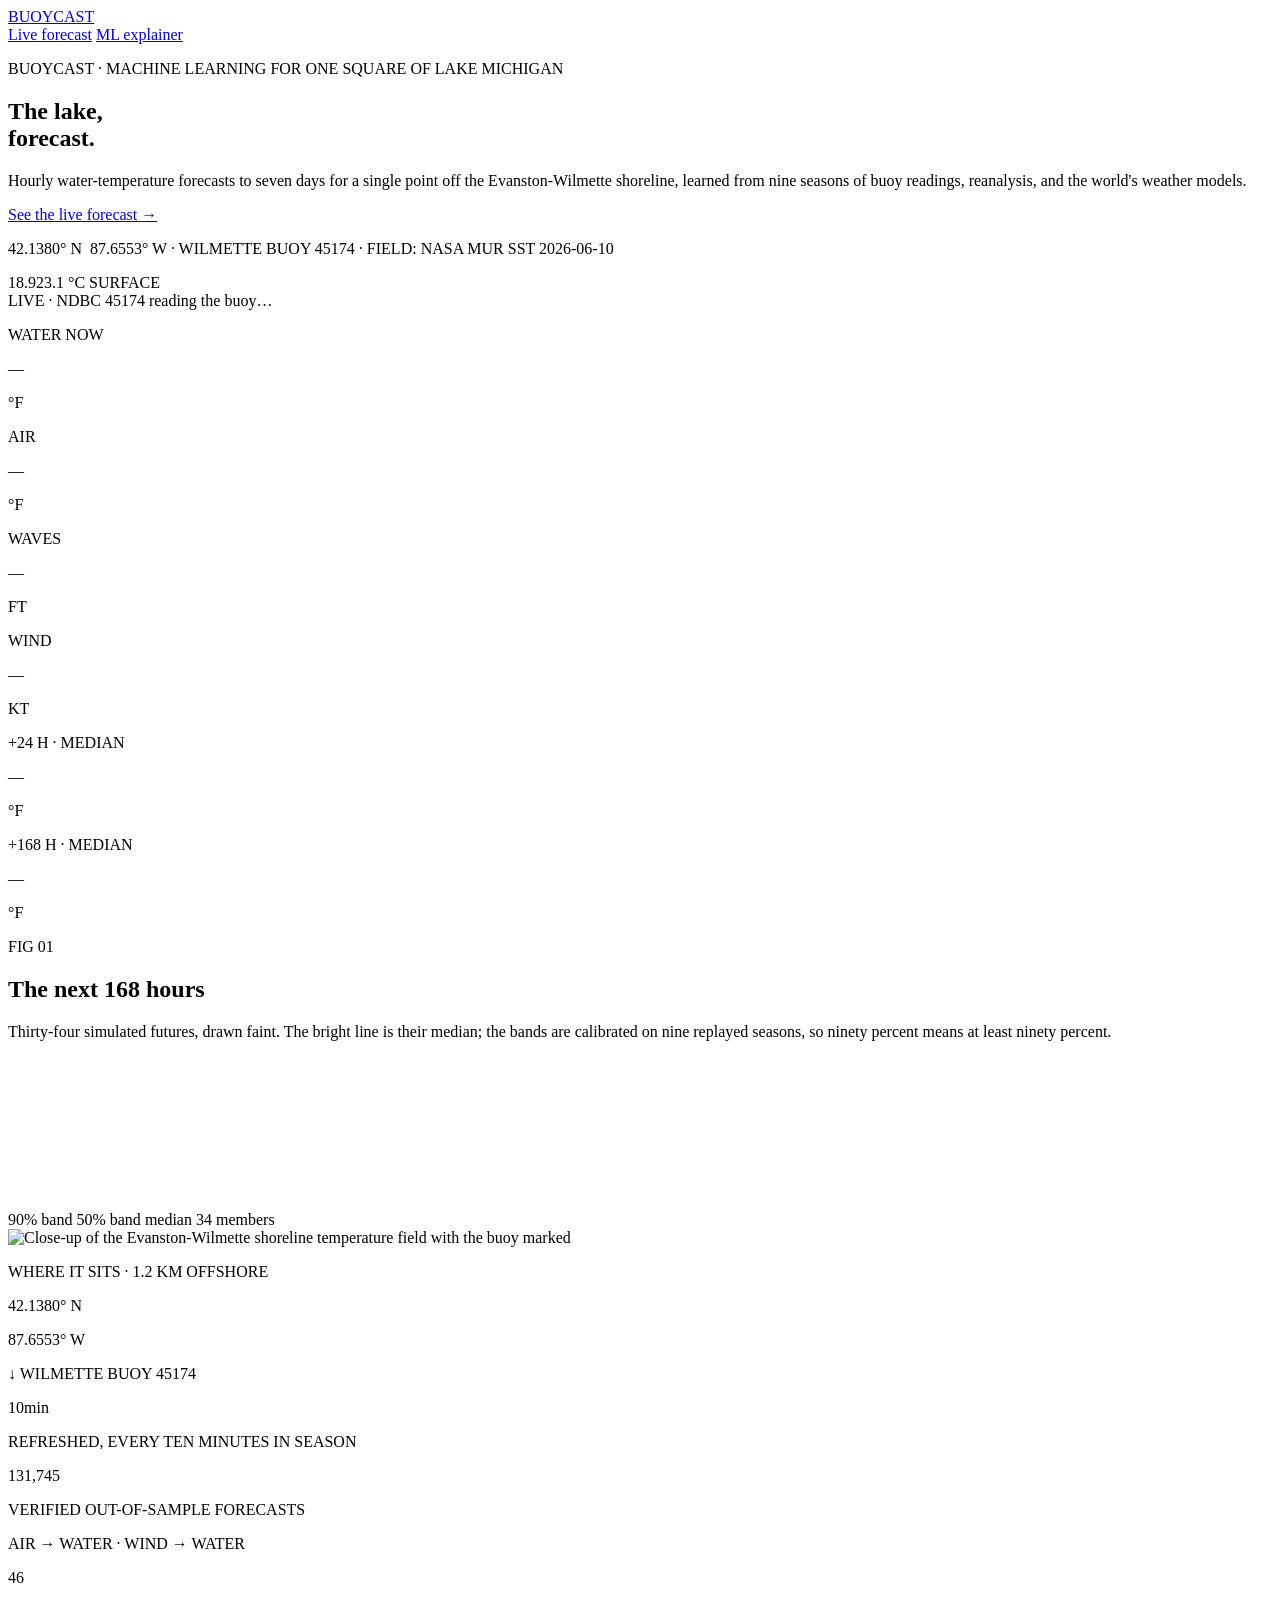
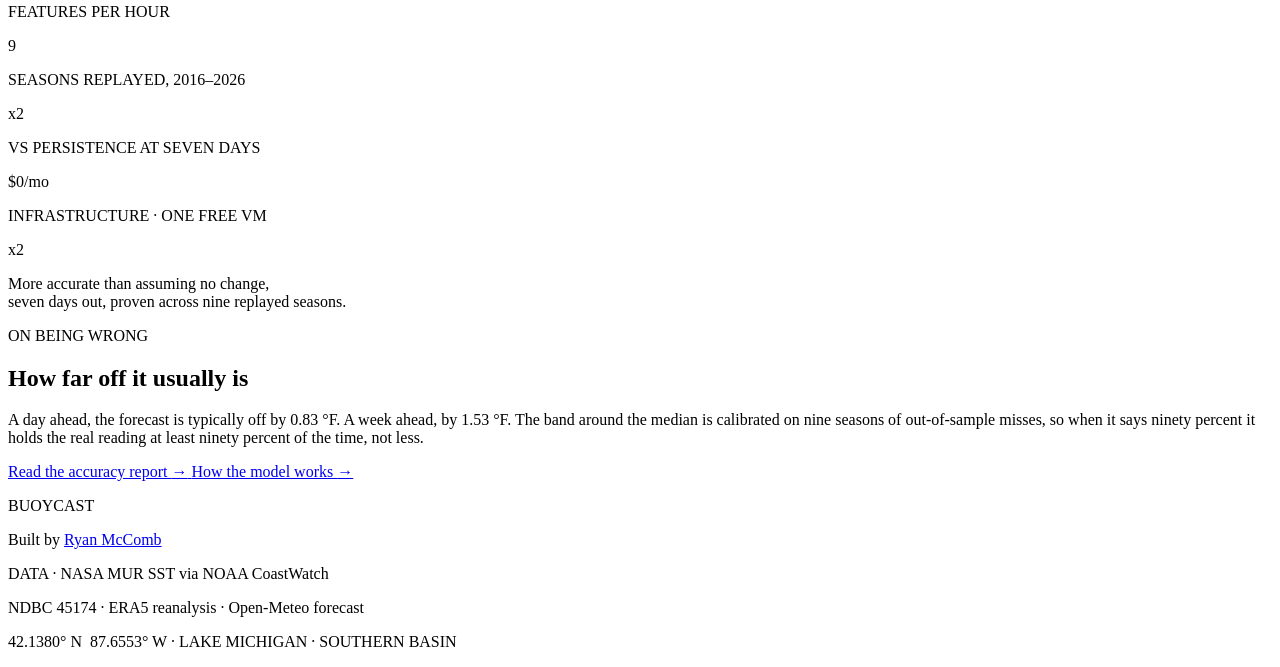
==== site2/index.html @ 8ed1681e "Station collage on the dashboard; neutralize warm tints The Atmo-style stat grid ported to the light" ====
<!DOCTYPE html>
<html lang="en">
<head>
  <meta charset="UTF-8">
  <meta name="viewport" content="width=device-width, initial-scale=1.0">
  <title>Buoycast — Machine learning for one square of Lake Michigan</title>
  <meta name="description" content="A machine-learning water-temperature forecaster for the Evanston-Wilmette shoreline of Lake Michigan, NDBC buoy 45174. Hourly probabilistic forecasts to seven days, calibrated on nine replayed seasons.">
  <link rel="preconnect" href="https://fonts.googleapis.com">
  <link rel="preconnect" href="https://fonts.gstatic.com" crossorigin>
  <link href="https://fonts.googleapis.com/css2?family=Space+Grotesk:wght@400;500;600;700&family=Space+Mono:wght@400;700&display=swap" rel="stylesheet">
  <link rel="stylesheet" href="/style2.css?v=2">
  <meta name="theme-color" content="#060709">
  <link rel="icon" href="data:image/svg+xml,%3Csvg xmlns='http://www.w3.org/2000/svg' viewBox='0 0 32 32'%3E%3Crect width='32' height='32' rx='6' fill='%23060709'/%3E%3Crect x='9' y='9' width='14' height='14' rx='3' fill='%2336c6d9'/%3E%3C/svg%3E">
</head>
<body>

  <!-- 1. NAV -->
  <header class="nav" id="nav">
    <a class="nav__brand" href="#top">
      <span class="nav__mark" aria-hidden="true"></span>
      <span class="nav__word">BUOYCAST</span>
    </a>
    <nav class="nav__links">
      <a href="https://buoycast.vercel.app" target="_blank" rel="noopener">Live forecast</a>
      <a href="https://buoycast.vercel.app/ml" target="_blank" rel="noopener">ML explainer</a>
    </nav>
  </header>

  <main id="top">

    <!-- 2. HERO -->
    <section class="hero">
      <div class="hero__art" aria-hidden="true"></div>
      <div class="hero__scrim" aria-hidden="true"></div>
      <div class="hero__inner">
        <p class="hero__kicker mono">BUOYCAST · MACHINE LEARNING FOR ONE SQUARE OF LAKE MICHIGAN</p>
        <h1 class="hero__title">The lake,<br>forecast.</h1>
        <p class="hero__lede">Hourly water-temperature forecasts to seven days for a single point off the
          Evanston-Wilmette shoreline, learned from nine seasons of buoy readings, reanalysis, and the
          world's weather models.</p>
        <a class="pill" href="https://buoycast.vercel.app" target="_blank" rel="noopener">
          See the live forecast <span class="pill__arr" aria-hidden="true">&rarr;</span>
        </a>
      </div>
      <p class="hero__coord mono">42.1380&deg; N&nbsp;&nbsp;87.6553&deg; W · WILMETTE BUOY 45174 · FIELD: NASA MUR SST 2026-06-10</p>
      <div class="hero__legend mono" aria-hidden="true"><span>18.9</span><span class="hero__legend-bar"></span><span>23.1 &deg;C SURFACE</span></div>
    </section>

    <!-- 3. LIVE STRIP -->
    <section class="strip reveal" id="live">
      <div class="strip__head">
        <span class="strip__label mono">LIVE · NDBC 45174</span>
        <span class="strip__meta mono" id="live-updated">reading the buoy&hellip;</span>
      </div>
      <div class="strip__grid" id="live-grid">
        <div class="stat stat--hero">
          <p class="stat__k mono">WATER NOW</p>
          <p class="stat__v" id="s-water">&mdash;</p>
          <p class="stat__u mono">&deg;F</p>
        </div>
        <div class="stat"><p class="stat__k mono">AIR</p><p class="stat__v" id="s-air">&mdash;</p><p class="stat__u mono">&deg;F</p></div>
        <div class="stat"><p class="stat__k mono">WAVES</p><p class="stat__v" id="s-wave">&mdash;</p><p class="stat__u mono">FT</p></div>
        <div class="stat"><p class="stat__k mono">WIND</p><p class="stat__v" id="s-wind">&mdash;</p><p class="stat__u mono">KT</p></div>
        <div class="stat stat--fc">
          <p class="stat__k mono">+24 H · MEDIAN</p>
          <p class="stat__v" id="s-24">&mdash;</p>
          <p class="stat__u mono" id="s-24band">&deg;F</p>
        </div>
        <div class="stat stat--fc">
          <p class="stat__k mono">+168 H · MEDIAN</p>
          <p class="stat__v" id="s-168">&mdash;</p>
          <p class="stat__u mono" id="s-168band">&deg;F</p>
        </div>
      </div>
      <p class="strip__note mono" id="live-note" hidden>LIVE FEED UNREACHABLE · SHOWING LAST KNOWN RANGE</p>
    </section>

    <!-- 4. FAN CHART -->
    <section class="fan reveal" id="fan">
      <div class="sec__head">
        <span class="sec__num mono">FIG 01</span>
        <h2 class="sec__title">The next 168 hours</h2>
      </div>
      <p class="sec__lede">Thirty-four simulated futures, drawn faint. The bright line is their median;
        the bands are calibrated on nine replayed seasons, so ninety percent means at least ninety percent.</p>
      <div class="fan__wrap">
        <canvas id="fanCanvas"></canvas>
        <div class="fan__legend mono">
          <span><i class="lg lg--p90"></i>90% band</span>
          <span><i class="lg lg--p50band"></i>50% band</span>
          <span><i class="lg lg--med"></i>median</span>
          <span><i class="lg lg--mem"></i>34 members</span>
        </div>
      </div>
    </section>

    <!-- 5. GRID COLLAGE -->
    <section class="collage reveal" id="collage">
      <div class="cell cell--img">
        <img src="/assets/locator.png" alt="Close-up of the Evanston-Wilmette shoreline temperature field with the buoy marked">
        <p class="cell__cap mono">WHERE IT SITS · 1.2 KM OFFSHORE</p>
      </div>
      <div class="cell cell--coord">
        <p class="mono cell__big">42.1380&deg; N</p>
        <p class="mono cell__big">87.6553&deg; W</p>
        <p class="mono cell__sub">&darr; WILMETTE BUOY 45174</p>
      </div>
      <div class="cell cell--stat">
        <p class="cell__num">10<span class="cell__numu">min</span></p>
        <p class="cell__lab mono">REFRESHED, EVERY TEN MINUTES IN SEASON</p>
      </div>
      <div class="cell cell--stat">
        <p class="cell__num">131,745</p>
        <p class="cell__lab mono">VERIFIED OUT-OF-SAMPLE FORECASTS</p>
      </div>
      <div class="cell cell--arrow">
        <p class="mono cell__sub">AIR &rarr; WATER · WIND &rarr; WATER</p>
        <p class="cell__num cell__num--sm">46</p>
        <p class="cell__lab mono">FEATURES PER HOUR</p>
      </div>
      <div class="cell cell--stat">
        <p class="cell__num">9</p>
        <p class="cell__lab mono">SEASONS REPLAYED, 2016&ndash;2026</p>
      </div>
      <div class="cell cell--stat cell--accent">
        <p class="cell__num">x2</p>
        <p class="cell__lab mono">VS PERSISTENCE AT SEVEN DAYS</p>
      </div>
      <div class="cell cell--stat">
        <p class="cell__num">$0<span class="cell__numu">/mo</span></p>
        <p class="cell__lab mono">INFRASTRUCTURE · ONE FREE VM</p>
      </div>
    </section>

    <!-- 6. BIG STAT MOMENT -->
    <section class="moment reveal" id="moment">
      <div class="moment__ring" aria-hidden="true">
        <span class="moment__giant">x2</span>
      </div>
      <p class="moment__cap">More accurate than assuming no change,<br>
        seven days out, proven across nine replayed seasons.</p>
    </section>

    <!-- 7. HONESTY -->
    <section class="honesty reveal" id="honesty">
      <div class="sec__head">
        <span class="sec__num mono">ON BEING WRONG</span>
        <h2 class="sec__title">How far off it usually is</h2>
      </div>
      <div class="honesty__body">
        <p class="honesty__lede">
          A day ahead, the forecast is typically off by
          <span class="hl">0.83 &deg;F</span>. A week ahead, by
          <span class="hl">1.53 &deg;F</span>. The band around the median is calibrated on nine
          seasons of out-of-sample misses, so when it says ninety percent it holds the real
          reading at least ninety percent of the time, not less.
        </p>
        <div class="honesty__links">
          <a class="link" href="https://buoycast.vercel.app/reports/accuracy_report.pdf" target="_blank" rel="noopener">
            Read the accuracy report <span aria-hidden="true">&rarr;</span>
          </a>
          <a class="link" href="https://buoycast.vercel.app/ml" target="_blank" rel="noopener">
            How the model works <span aria-hidden="true">&rarr;</span>
          </a>
        </div>
      </div>
    </section>

    <!-- 8. FOOTER -->
    <footer class="foot">
      <div class="foot__row">
        <div>
          <p class="foot__brand"><span class="nav__mark" aria-hidden="true"></span> BUOYCAST</p>
          <p class="foot__by">Built by <a href="https://mccomb.ca" target="_blank" rel="noopener">Ryan McComb</a></p>
        </div>
        <div class="foot__credits mono">
          <p>DATA · NASA MUR SST via NOAA CoastWatch</p>
          <p>NDBC 45174 · ERA5 reanalysis · Open-Meteo forecast</p>
        </div>
      </div>
      <p class="foot__coord mono">42.1380&deg; N&nbsp;&nbsp;87.6553&deg; W · LAKE MICHIGAN · SOUTHERN BASIN</p>
    </footer>

  </main>

  <script src="/app2.js?v=2"></script>
</body>
</html>
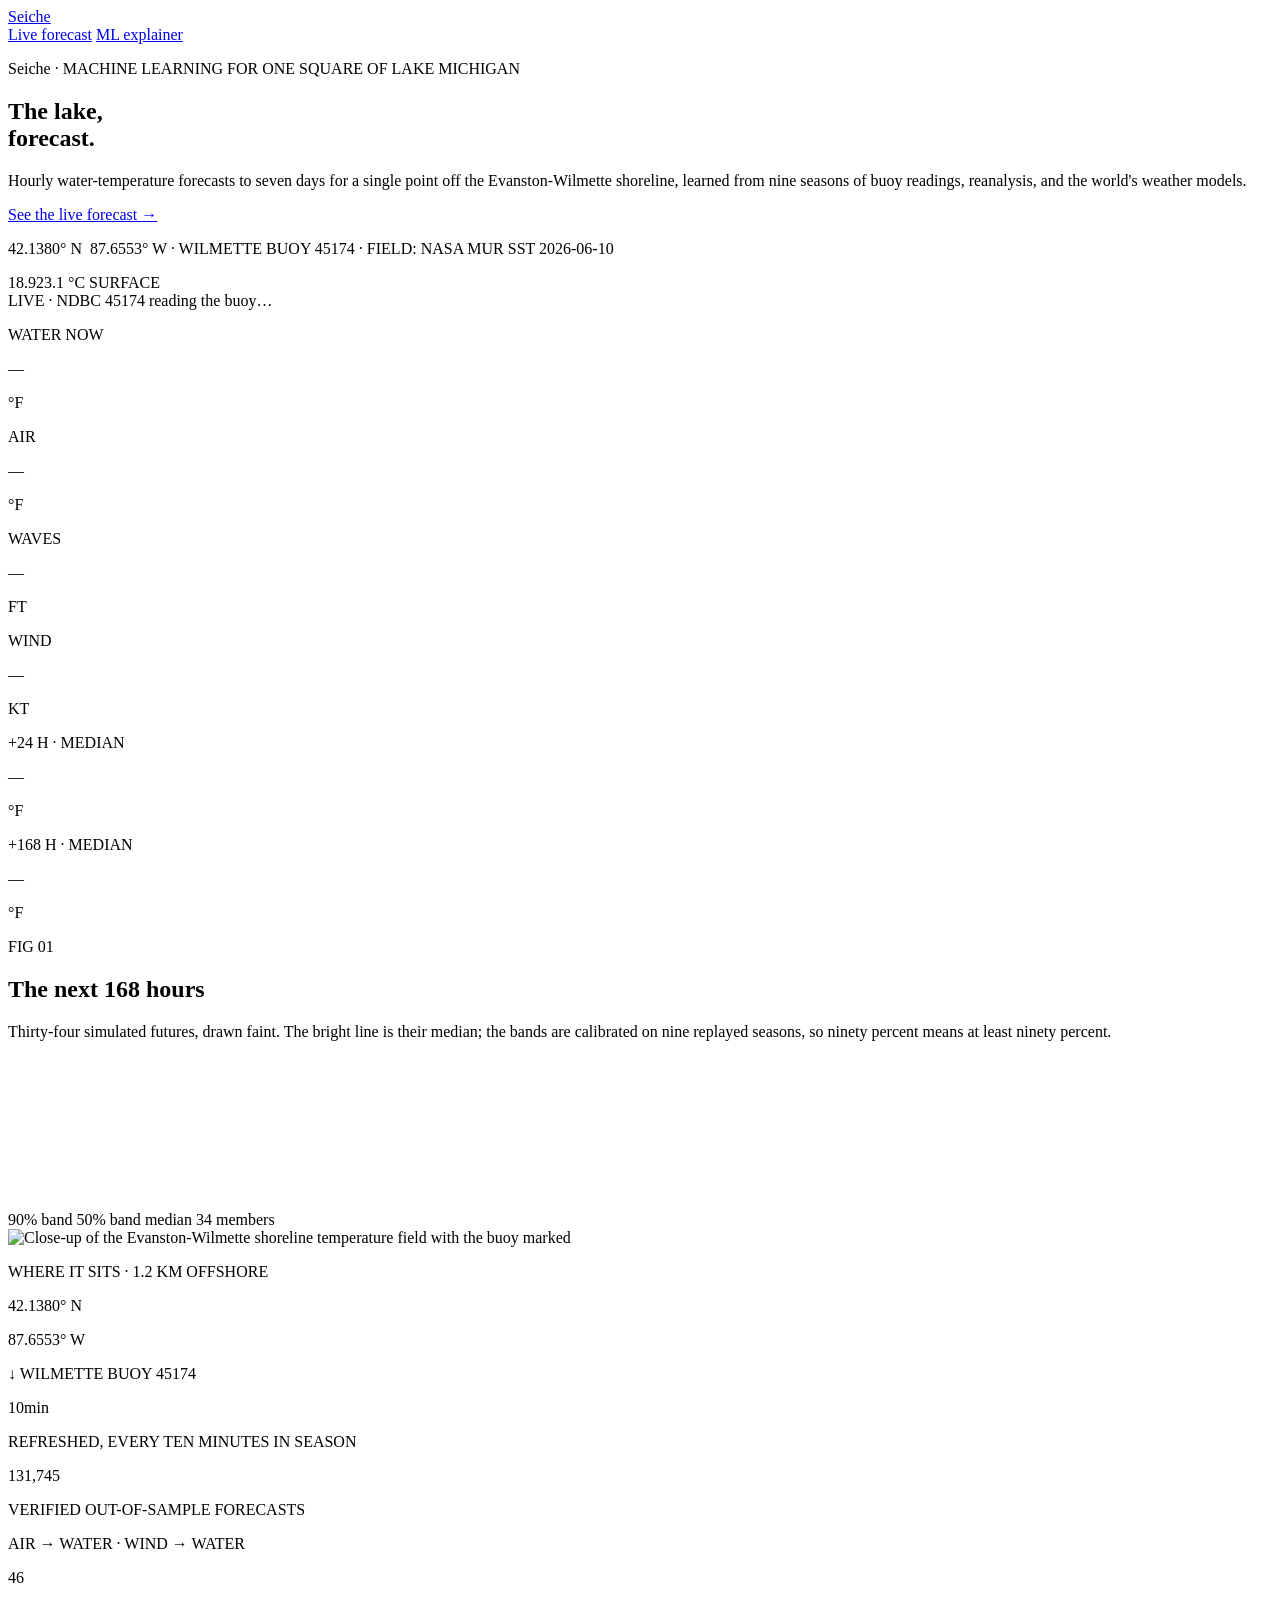
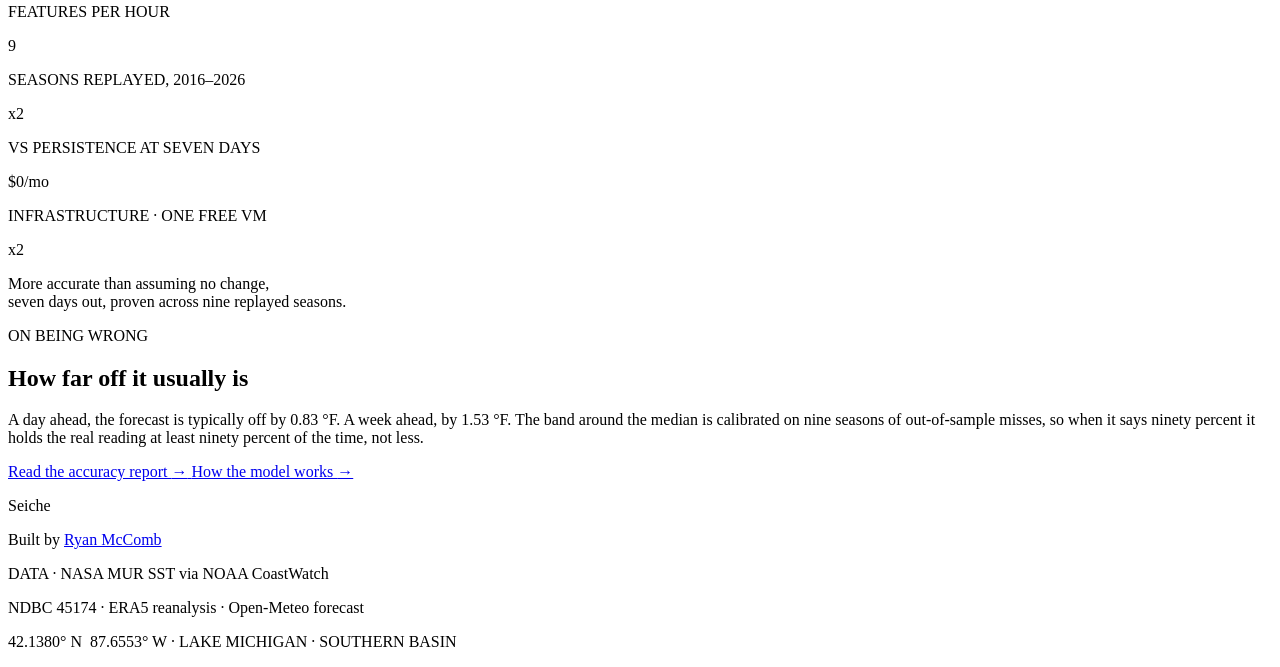
==== commit 49327b7a: "Rename SISH -> Seiche (the lake's standing wave) Seiche is the real name of the phenomenon the proje" ====
--- a/site2/index.html
+++ b/site2/index.html
@@ -3,7 +3,7 @@
 <head>
   <meta charset="UTF-8">
   <meta name="viewport" content="width=device-width, initial-scale=1.0">
-  <title>Buoycast — Machine learning for one square of Lake Michigan</title>
+  <title>Seiche — Machine learning for one square of Lake Michigan</title>
   <meta name="description" content="A machine-learning water-temperature forecaster for the Evanston-Wilmette shoreline of Lake Michigan, NDBC buoy 45174. Hourly probabilistic forecasts to seven days, calibrated on nine replayed seasons.">
   <link rel="preconnect" href="https://fonts.googleapis.com">
   <link rel="preconnect" href="https://fonts.gstatic.com" crossorigin>
@@ -18,11 +18,11 @@
   <header class="nav" id="nav">
     <a class="nav__brand" href="#top">
       <span class="nav__mark" aria-hidden="true"></span>
-      <span class="nav__word">BUOYCAST</span>
+      <span class="nav__word">Seiche</span>
     </a>
     <nav class="nav__links">
-      <a href="https://buoycast.vercel.app" target="_blank" rel="noopener">Live forecast</a>
-      <a href="https://buoycast.vercel.app/ml" target="_blank" rel="noopener">ML explainer</a>
+      <a href="https://seiche.vercel.app" target="_blank" rel="noopener">Live forecast</a>
+      <a href="https://seiche.vercel.app/ml" target="_blank" rel="noopener">ML explainer</a>
     </nav>
   </header>
 
@@ -33,12 +33,12 @@
       <div class="hero__art" aria-hidden="true"></div>
       <div class="hero__scrim" aria-hidden="true"></div>
       <div class="hero__inner">
-        <p class="hero__kicker mono">BUOYCAST · MACHINE LEARNING FOR ONE SQUARE OF LAKE MICHIGAN</p>
+        <p class="hero__kicker mono">Seiche · MACHINE LEARNING FOR ONE SQUARE OF LAKE MICHIGAN</p>
         <h1 class="hero__title">The lake,<br>forecast.</h1>
         <p class="hero__lede">Hourly water-temperature forecasts to seven days for a single point off the
           Evanston-Wilmette shoreline, learned from nine seasons of buoy readings, reanalysis, and the
           world's weather models.</p>
-        <a class="pill" href="https://buoycast.vercel.app" target="_blank" rel="noopener">
+        <a class="pill" href="https://seiche.vercel.app" target="_blank" rel="noopener">
           See the live forecast <span class="pill__arr" aria-hidden="true">&rarr;</span>
         </a>
       </div>
@@ -156,10 +156,10 @@
           reading at least ninety percent of the time, not less.
         </p>
         <div class="honesty__links">
-          <a class="link" href="https://buoycast.vercel.app/reports/accuracy_report.pdf" target="_blank" rel="noopener">
+          <a class="link" href="https://seiche.vercel.app/reports/accuracy_report.pdf" target="_blank" rel="noopener">
             Read the accuracy report <span aria-hidden="true">&rarr;</span>
           </a>
-          <a class="link" href="https://buoycast.vercel.app/ml" target="_blank" rel="noopener">
+          <a class="link" href="https://seiche.vercel.app/ml" target="_blank" rel="noopener">
             How the model works <span aria-hidden="true">&rarr;</span>
           </a>
         </div>
@@ -170,7 +170,7 @@
     <footer class="foot">
       <div class="foot__row">
         <div>
-          <p class="foot__brand"><span class="nav__mark" aria-hidden="true"></span> BUOYCAST</p>
+          <p class="foot__brand"><span class="nav__mark" aria-hidden="true"></span> Seiche</p>
           <p class="foot__by">Built by <a href="https://mccomb.ca" target="_blank" rel="noopener">Ryan McComb</a></p>
         </div>
         <div class="foot__credits mono">
